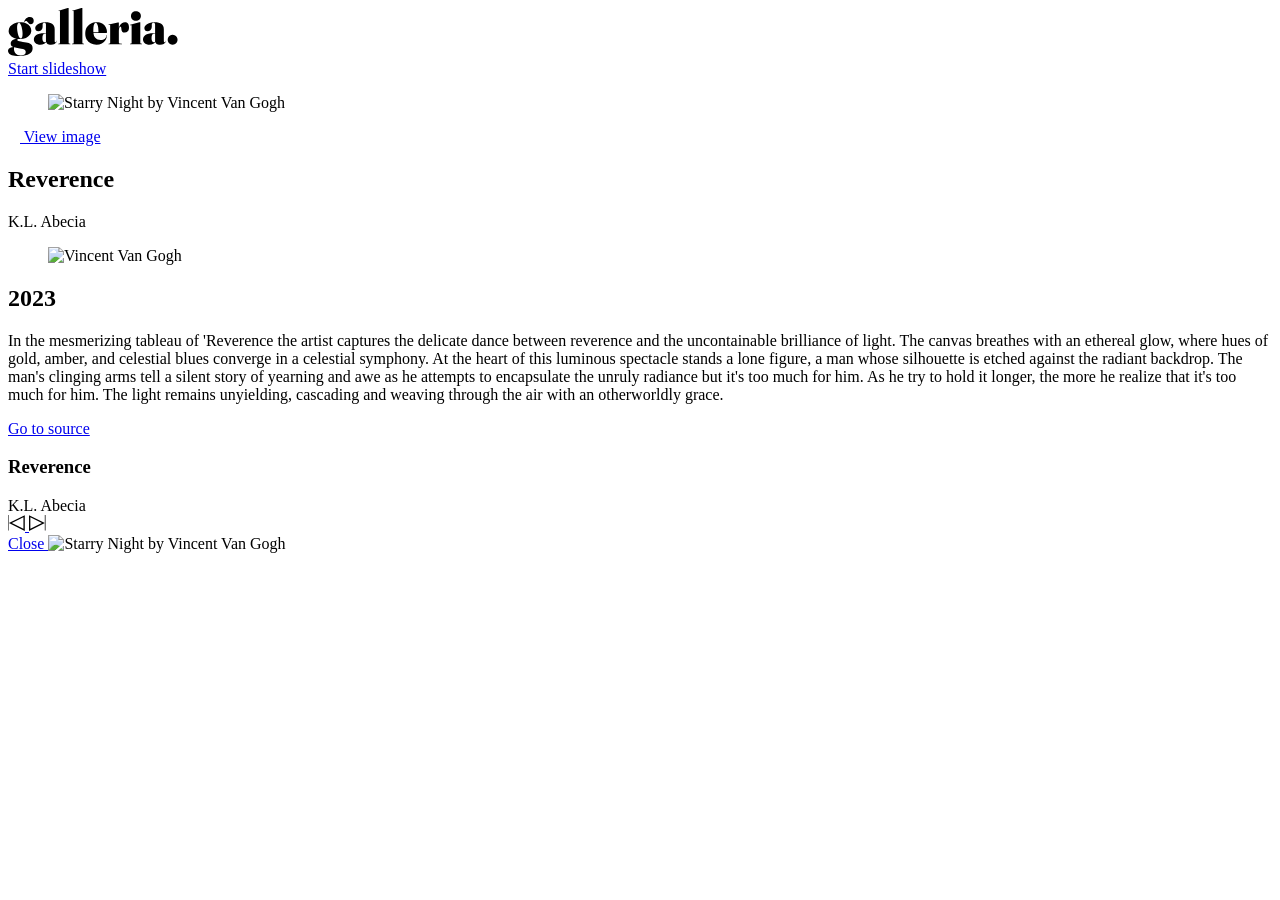
==== 1-reverence.html @ 4afd954c "Preliminary Up" ====
<!DOCTYPE html>
<html lang="en">
<head>
  <meta charset="UTF-8">
  <meta name="viewport" content="width=device-width, initial-scale=1.0">

  <link rel="icon" type="image/png" sizes="32x32" href="./images/favicon-32x32.png">

  <link rel="stylesheet" href="./styles/normalize.css">
  <link rel="stylesheet" href="./styles/styles.css">

  <link rel="preconnect" href="https://fonts.googleapis.com">
  <link rel="preconnect" href="https://fonts.gstatic.com" crossorigin>
  <link rel="preconnect" href="https://fonts.googleapis.com">
  <link rel="preconnect" href="https://fonts.gstatic.com" crossorigin>
  <link href="https://fonts.googleapis.com/css2?family=Libre+Baskerville:ital,wght@0,400;0,700;1,400&display=swap" rel="stylesheet">
  
  <title>Galleria | Starry Night</title>

</head>
<body>

  <header>
    <div class="header-inner">
      <div class="site-logo">
        <a href="/" role="navigation" aria-label="Main">
          <svg width="170" height="48" viewBox="0 0 170 48" fill="none" xmlns="http://www.w3.org/2000/svg">
            <path fill-rule="evenodd" clip-rule="evenodd" d="M62.184 36.24C62.264 36.24 62.324 36.224 62.364 36.192C62.404 36.16 62.424 36.112 62.424 36.048C62.424 36 62.404 35.956 62.364 35.916C62.324 35.876 62.248 35.848 62.136 35.832L61.224 35.616C61.016 35.568 60.868 35.468 60.78 35.316C60.692 35.164 60.648 34.96 60.648 34.704V0.336C60.648 0.24 60.62 0.16 60.564 0.096C60.508 0.032 60.424 0 60.312 0C60.216 0 60.132 0.008 60.06 0.024C59.988 0.04 59.856 0.072 59.664 0.12L50.568 2.64C50.504 2.656 50.448 2.68 50.4 2.712C50.352 2.744 50.328 2.792 50.328 2.856C50.328 2.92 50.348 2.972 50.388 3.012C50.428 3.052 50.504 3.072 50.616 3.072H51.552C51.696 3.072 51.8 3.104 51.864 3.168C51.928 3.232 51.96 3.328 51.96 3.456V34.704C51.96 34.96 51.92 35.164 51.84 35.316C51.76 35.468 51.608 35.568 51.384 35.616L50.472 35.832C50.36 35.848 50.284 35.876 50.244 35.916C50.204 35.956 50.184 36 50.184 36.048C50.184 36.112 50.208 36.16 50.256 36.192C50.304 36.224 50.36 36.24 50.424 36.24H62.184ZM12.336 48C16.272 48 19.304 47.28 21.432 45.84C23.56 44.4 24.624 42.528 24.624 40.224C24.624 38.96 24.34 37.912 23.772 37.08C23.204 36.248 22.212 35.58 20.796 35.076C19.38 34.572 17.408 34.176 14.88 33.888C13.376 33.712 12.232 33.532 11.448 33.348C10.664 33.164 10.128 32.96 9.84 32.736C9.552 32.512 9.408 32.24 9.408 31.92C9.408 31.6 9.496 31.344 9.672 31.152C9.73067 31.088 9.78844 31.0347 9.84533 30.992L9.875 30.973L9.95067 30.9813C10.6769 31.0631 11.44 31.104 12.24 31.104C14.352 31.104 16.24 30.72 17.904 29.952C19.568 29.184 20.88 28.148 21.84 26.844C22.8 25.54 23.28 24.08 23.28 22.464C23.28 21.056 22.86 19.728 22.02 18.48C21.18 17.232 19.948 16.216 18.324 15.432C17.6744 15.1184 16.9678 14.8675 16.2043 14.6794L16.062 14.647C16.25 14.1483 16.464 13.758 16.704 13.476C17.024 13.1 17.432 12.912 17.928 12.912C18.376 12.912 18.764 13.076 19.092 13.404C19.42 13.732 19.744 14.112 20.064 14.544C20.384 14.976 20.744 15.356 21.144 15.684C21.544 16.012 22.04 16.176 22.632 16.176C23.624 16.176 24.388 15.884 24.924 15.3C25.46 14.716 25.728 13.904 25.728 12.864C25.728 11.68 25.4 10.72 24.744 9.984C24.088 9.248 23.096 8.88 21.768 8.88C20.216 8.88 18.948 9.424 17.964 10.512C17.0557 11.5163 16.3144 12.8069 15.7401 14.3838L15.677 14.563L15.4218 14.5121C14.4867 14.3414 13.4741 14.256 12.384 14.256C9.968 14.256 7.88 14.648 6.12 15.432C4.36 16.216 3.004 17.276 2.052 18.612C1.1 19.948 0.624 21.456 0.624 23.136C0.624 24.56 1.092 25.876 2.028 27.084C2.964 28.292 4.3 29.264 6.036 30C6.84613 30.3435 7.72857 30.6068 8.68331 30.79L8.927 30.834C7.65259 30.9875 6.59692 31.2335 5.76 31.572C4.672 32.012 3.888 32.576 3.408 33.264C2.928 33.952 2.688 34.736 2.688 35.616C2.688 36.576 2.952 37.34 3.48 37.908C3.876 38.334 4.452 38.6948 5.208 38.9902L5.223 38.997L5.12126 39.0099C3.47226 39.2428 2.24918 39.6195 1.452 40.14C0.484 40.772 0 41.76 0 43.104C0 44.08 0.404 44.936 1.212 45.672C2.02 46.408 3.328 46.98 5.136 47.388C6.944 47.796 9.344 48 12.336 48ZM11.544 29.652C11.08 29.1 10.66 28.26 10.284 27.132C9.908 26.004 9.6 24.608 9.36 22.944C9.136 21.296 9.052 19.88 9.108 18.696C9.164 17.512 9.336 16.596 9.624 15.948C9.912 15.3 10.288 14.944 10.752 14.88C11.408 14.784 12.072 15.372 12.744 16.644C13.416 17.916 13.928 19.792 14.28 22.272C14.632 24.784 14.66 26.74 14.364 28.14C14.068 29.54 13.584 30.288 12.912 30.384C12.464 30.448 12.008 30.204 11.544 29.652ZM7.668 45.504C8.812 46.752 10.448 47.376 12.576 47.376C13.728 47.376 14.684 47.268 15.444 47.052C16.204 46.836 16.772 46.488 17.148 46.008C17.524 45.528 17.712 44.896 17.712 44.112C17.712 43.424 17.512 42.832 17.112 42.336C16.712 41.84 16 41.42 14.976 41.076C13.952 40.732 12.512 40.432 10.656 40.176C8.88369 39.9249 7.43176 39.6466 6.30021 39.341L6.153 39.3L6.1248 39.3792C6.0992 39.456 6.0736 39.5456 6.048 39.648C5.984 39.904 5.952 40.192 5.952 40.512C5.952 42.592 6.524 44.256 7.668 45.504ZM42.984 36.72C44.488 36.72 45.676 36.476 46.548 35.988C47.42 35.5 48.044 34.952 48.42 34.344C48.796 33.736 48.984 33.248 48.984 32.88C48.984 32.8 48.972 32.748 48.948 32.724C48.924 32.7 48.888 32.688 48.84 32.688C48.808 32.688 48.78 32.7 48.756 32.724C48.732 32.748 48.712 32.8 48.696 32.88C48.632 33.376 48.484 33.716 48.252 33.9C48.02 34.084 47.784 34.176 47.544 34.176C47.304 34.176 47.1 34.08 46.932 33.888C46.764 33.696 46.68 33.408 46.68 33.024V21.168C46.68 18.928 45.916 17.216 44.388 16.032C42.86 14.848 40.56 14.256 37.488 14.256C35.216 14.256 33.316 14.56 31.788 15.168C30.26 15.776 29.112 16.532 28.344 17.436C27.576 18.34 27.192 19.232 27.192 20.112C27.192 21.136 27.476 21.896 28.044 22.392C28.612 22.888 29.336 23.136 30.216 23.136C31.528 23.136 32.592 22.732 33.408 21.924C34.224 21.116 34.632 20.176 34.632 19.104V16.56C34.632 15.984 34.792 15.528 35.112 15.192C35.432 14.856 35.864 14.688 36.408 14.688C36.84 14.688 37.204 14.856 37.5 15.192C37.796 15.528 37.944 15.984 37.944 16.56V25.44L37.8917 25.4226C37.5564 25.3228 37.1334 25.2658 36.6227 25.2516L36.36 25.248C32.568 25.248 29.868 25.796 28.26 26.892C26.652 27.988 25.848 29.504 25.848 31.44C25.848 32.976 26.452 34.24 27.66 35.232C28.868 36.224 30.392 36.72 32.232 36.72C33.672 36.72 35.012 36.412 36.252 35.796C37.0151 35.4169 37.6645 34.9333 38.2004 34.3452L38.381 34.137L38.3833 34.1899C38.4322 34.7894 38.7256 35.3194 39.2633 35.7799L39.432 35.916C40.136 36.452 41.32 36.72 42.984 36.72ZM35.04 33.36C35.472 34 36.024 34.32 36.696 34.32L36.8542 34.3119C37.1716 34.2796 37.4949 34.1503 37.824 33.924L37.944 33.835V25.868L37.872 25.848C37.536 25.768 37.144 25.728 36.696 25.728C35.992 25.728 35.432 26.096 35.016 26.832C34.6 27.568 34.392 28.704 34.392 30.24C34.392 31.68 34.608 32.72 35.04 33.36ZM76.092 36.192C76.052 36.224 75.992 36.24 75.912 36.24H64.152C64.088 36.24 64.032 36.224 63.984 36.192C63.936 36.16 63.912 36.112 63.912 36.048C63.912 36 63.932 35.956 63.972 35.916C64.012 35.876 64.088 35.848 64.2 35.832L65.112 35.616C65.336 35.568 65.488 35.468 65.568 35.316C65.648 35.164 65.688 34.96 65.688 34.704V3.456C65.688 3.328 65.656 3.232 65.592 3.168C65.528 3.104 65.424 3.072 65.28 3.072H64.344C64.232 3.072 64.156 3.052 64.116 3.012C64.076 2.972 64.056 2.92 64.056 2.856C64.056 2.792 64.08 2.744 64.128 2.712C64.176 2.68 64.232 2.656 64.296 2.64L73.392 0.12C73.584 0.072 73.716 0.04 73.788 0.024C73.86 0.008 73.944 0 74.04 0C74.152 0 74.236 0.032 74.292 0.096C74.348 0.16 74.376 0.24 74.376 0.336V34.704C74.376 34.96 74.42 35.164 74.508 35.316C74.596 35.468 74.744 35.568 74.952 35.616L75.864 35.832C75.976 35.848 76.052 35.876 76.092 35.916C76.132 35.956 76.152 36 76.152 36.048C76.152 36.112 76.132 36.16 76.092 36.192ZM88.44 36.72C90.44 36.72 92.232 36.3 93.816 35.46C95.4 34.62 96.652 33.476 97.572 32.028C98.492 30.58 98.952 28.944 98.952 27.12C98.952 27.024 98.932 26.96 98.892 26.928C98.852 26.896 98.808 26.88 98.76 26.88C98.744 26.88 98.716 26.892 98.676 26.916C98.636 26.94 98.616 26.992 98.616 27.072C98.616 28.56 98.06 29.748 96.948 30.636C95.836 31.524 94.392 31.968 92.616 31.968C90.408 31.968 88.64 31.212 87.312 29.7C86.3713 28.629 85.7638 27.1064 85.4895 25.1323L85.461 24.912H98.376C98.568 24.912 98.7165 24.8762 98.8214 24.8045L98.892 24.744C98.996 24.632 99.048 24.496 99.048 24.336C99.048 22.416 98.632 20.696 97.8 19.176C96.968 17.656 95.788 16.456 94.26 15.576C92.732 14.696 90.92 14.256 88.824 14.256C86.472 14.256 84.428 14.716 82.692 15.636C80.956 16.556 79.616 17.876 78.672 19.596C77.728 21.316 77.256 23.376 77.256 25.776C77.256 27.92 77.736 29.816 78.696 31.464C79.656 33.112 80.976 34.4 82.656 35.328C84.336 36.256 86.264 36.72 88.44 36.72ZM85.32 22.464C85.32 23.016 85.3384 23.543 85.3753 24.045L85.399 24.336H90.024C90.312 24.336 90.456 24.16 90.456 23.808C90.456 20.592 90.164 18.284 89.58 16.884C88.996 15.484 88.392 14.784 87.768 14.784C87.336 14.784 86.936 15.012 86.568 15.468C86.2 15.924 85.9 16.712 85.668 17.832C85.436 18.952 85.32 20.496 85.32 22.464ZM113.784 36.24C113.88 36.24 113.952 36.224 114 36.192C114.048 36.16 114.072 36.112 114.072 36.048C114.072 36 114.056 35.96 114.024 35.928C113.992 35.896 113.928 35.872 113.832 35.856L111.48 35.376C111.288 35.328 111.136 35.216 111.024 35.04C110.912 34.864 110.856 34.672 110.856 34.464V23.52C110.856 22.432 110.92 21.544 111.048 20.856C111.176 20.168 111.356 19.664 111.588 19.344C111.82 19.024 112.088 18.864 112.392 18.864C112.728 18.864 112.96 18.976 113.088 19.2C113.216 19.424 113.288 19.712 113.304 20.064L113.352 20.976C113.416 22.144 113.704 23.036 114.216 23.652C114.728 24.268 115.552 24.576 116.688 24.576C117.92 24.576 118.944 24.16 119.76 23.328C120.576 22.496 120.984 21.216 120.984 19.488C120.984 17.728 120.64 16.416 119.952 15.552C119.264 14.688 118.264 14.256 116.952 14.256C115.88 14.256 114.848 14.596 113.856 15.276C112.864 15.956 112.052 16.964 111.42 18.3C111.194 18.7771 111.009 19.2956 110.864 19.8554L110.856 19.885V14.784C110.856 14.72 110.845 14.6596 110.824 14.6027L110.784 14.52C110.736 14.44 110.648 14.4 110.52 14.4C110.424 14.4 110.332 14.408 110.244 14.424C110.156 14.44 110.04 14.464 109.896 14.496L100.776 16.56C100.68 16.576 100.608 16.608 100.56 16.656C100.512 16.704 100.488 16.752 100.488 16.8C100.488 16.848 100.512 16.892 100.56 16.932C100.608 16.972 100.664 16.992 100.728 16.992H101.784C101.928 16.992 102.028 17.036 102.084 17.124C102.14 17.212 102.168 17.328 102.168 17.472V34.848C102.168 35.04 102.128 35.204 102.048 35.34C101.968 35.476 101.816 35.568 101.592 35.616L100.728 35.808C100.632 35.824 100.552 35.856 100.488 35.904C100.424 35.952 100.392 36 100.392 36.048C100.392 36.096 100.416 36.14 100.464 36.18C100.512 36.22 100.584 36.24 100.68 36.24H113.784ZM131.484 11.4C130.548 12.328 129.344 12.792 127.872 12.792C126.416 12.792 125.232 12.328 124.32 11.4C123.408 10.472 122.952 9.336 122.952 7.992C122.952 6.648 123.408 5.512 124.32 4.584C125.232 3.656 126.416 3.192 127.872 3.192C129.344 3.192 130.548 3.656 131.484 4.584C132.42 5.512 132.888 6.648 132.888 7.992C132.888 9.336 132.42 10.472 131.484 11.4ZM133.848 36.24C133.928 36.24 133.988 36.224 134.028 36.192C134.068 36.16 134.088 36.112 134.088 36.048C134.088 36 134.068 35.956 134.028 35.916C133.988 35.876 133.912 35.848 133.8 35.832L132.888 35.616C132.68 35.568 132.532 35.468 132.444 35.316C132.356 35.164 132.312 34.96 132.312 34.704V14.496C132.312 14.4 132.284 14.32 132.228 14.256C132.172 14.192 132.088 14.16 131.976 14.16C131.88 14.16 131.796 14.168 131.724 14.184C131.652 14.2 131.52 14.232 131.328 14.28L122.232 16.8C122.168 16.816 122.112 16.84 122.064 16.872C122.016 16.904 121.992 16.952 121.992 17.016C121.992 17.08 122.012 17.132 122.052 17.172C122.092 17.212 122.168 17.232 122.28 17.232H123.216C123.36 17.232 123.464 17.264 123.528 17.328C123.592 17.392 123.624 17.488 123.624 17.616V34.704C123.624 34.96 123.584 35.164 123.504 35.316C123.424 35.468 123.272 35.568 123.048 35.616L122.136 35.832C122.024 35.848 121.948 35.876 121.908 35.916C121.868 35.956 121.848 36 121.848 36.048C121.848 36.112 121.872 36.16 121.92 36.192C121.968 36.224 122.024 36.24 122.088 36.24H133.848ZM155.7 35.988C154.828 36.476 153.64 36.72 152.136 36.72C150.472 36.72 149.288 36.452 148.584 35.916L148.415 35.7799C147.878 35.3194 147.584 34.7894 147.535 34.1899L147.533 34.137L147.352 34.3452C146.817 34.9333 146.167 35.4169 145.404 35.796C144.164 36.412 142.824 36.72 141.384 36.72C139.544 36.72 138.02 36.224 136.812 35.232C135.604 34.24 135 32.976 135 31.44C135 29.504 135.804 27.988 137.412 26.892C139.02 25.796 141.72 25.248 145.512 25.248L145.775 25.2516C146.285 25.2658 146.708 25.3228 147.044 25.4226L147.096 25.44V16.56C147.096 15.984 146.948 15.528 146.652 15.192C146.356 14.856 145.992 14.688 145.56 14.688C145.016 14.688 144.584 14.856 144.264 15.192C143.944 15.528 143.784 15.984 143.784 16.56V19.104C143.784 20.176 143.376 21.116 142.56 21.924C141.744 22.732 140.68 23.136 139.368 23.136C138.488 23.136 137.764 22.888 137.196 22.392C136.628 21.896 136.344 21.136 136.344 20.112C136.344 19.232 136.728 18.34 137.496 17.436C138.264 16.532 139.412 15.776 140.94 15.168C142.468 14.56 144.368 14.256 146.64 14.256C149.712 14.256 152.012 14.848 153.54 16.032C155.068 17.216 155.832 18.928 155.832 21.168V33.024C155.832 33.408 155.916 33.696 156.084 33.888C156.252 34.08 156.456 34.176 156.696 34.176C156.936 34.176 157.172 34.084 157.404 33.9C157.636 33.716 157.784 33.376 157.848 32.88C157.864 32.8 157.884 32.748 157.908 32.724C157.932 32.7 157.96 32.688 157.992 32.688C158.04 32.688 158.076 32.7 158.1 32.724C158.124 32.748 158.136 32.8 158.136 32.88C158.136 33.248 157.948 33.736 157.572 34.344C157.196 34.952 156.572 35.5 155.7 35.988ZM145.848 34.32C145.176 34.32 144.624 34 144.192 33.36C143.76 32.72 143.544 31.68 143.544 30.24C143.544 28.704 143.752 27.568 144.168 26.832C144.584 26.096 145.144 25.728 145.848 25.728C146.296 25.728 146.688 25.768 147.024 25.848L147.096 25.868V33.835L146.976 33.924C146.647 34.1503 146.324 34.2796 146.006 34.3119L145.848 34.32ZM167.112 36.036C166.36 36.492 165.512 36.72 164.568 36.72C163.656 36.72 162.828 36.492 162.084 36.036C161.34 35.58 160.752 34.968 160.32 34.2C159.888 33.432 159.672 32.592 159.672 31.68C159.672 30.784 159.888 29.96 160.32 29.208C160.752 28.456 161.34 27.856 162.084 27.408C162.828 26.96 163.656 26.736 164.568 26.736C165.512 26.736 166.36 26.96 167.112 27.408C167.864 27.856 168.46 28.456 168.9 29.208C169.34 29.96 169.56 30.784 169.56 31.68C169.56 32.592 169.34 33.432 168.9 34.2C168.46 34.968 167.864 35.58 167.112 36.036Z" fill="black"/><!-- Frontend mentor svg icon -->
          </svg>
        </a>        
      </div>
      <a href="#" title="Start the slideshow">
        Start slideshow
      </a>
    </div>
  </header>

  <main class="detail-page">

    <section role="figure" class="art-visual">
      <figure>
        <picture>
           <source srcset="images/arts/1.jpg" type="image/png" media="(min-width:768px)"> 
           <source srcset="images/arts/1.jpg" type="image/png" media="(min-width:400px)"> 
           <img src="images/arts/1.jpg" alt="Starry Night by Vincent Van Gogh">
        </picture>
     </figure>
     <div class="art-visual-link">
      <a href="#" title="Click to enlarge the art visual" class="lightbox-link">
        <svg width="12" height="12" viewBox="0 0 12 12" fill="none" xmlns="http://www.w3.org/2000/svg">
          <path d="M7.71407 0L9.21407 1.5L6.85693 3.85714L8.14264 5.14285L10.4998 2.78571L11.9998 4.28571V0H7.71407Z" fill="white"/>
          <path d="M3.85714 6.85718L1.5 9.21432L0 7.71431V12H4.28571L2.78571 10.5L5.14285 8.14288L3.85714 6.85718Z" fill="white"/>
          <path d="M8.14264 6.85718L6.85693 8.14288L9.21407 10.5L7.71407 12H11.9998V7.71431L10.4998 9.21432L8.14264 6.85718Z" fill="white"/>
          <path d="M4.28571 0H0V4.28571L1.5 2.78571L3.85714 5.14285L5.14285 3.85714L2.78571 1.5L4.28571 0Z" fill="white"/>
        </svg>  
        View image
      </a>
     </div>
    </section>

    <section role="contentinfo" class="detail-page-heading">
      <div class="detail-page-heading-inner">
        <h1>Reverence</h1>
        <div role="doc-subtitle" class="subtitle">
          K.L. Abecia
        </div>
        <figure>
          <img src="images/starry-night/artist (2).jpg" alt="Vincent Van Gogh">
        </figure>
      </div>
    </section>

    <article>
      <h2>2023</h2>
      <p>
        In the mesmerizing tableau of 'Reverence the artist captures the delicate dance between reverence and the uncontainable brilliance of light. The canvas breathes with an ethereal glow, where hues of gold, amber, and celestial blues converge in a celestial symphony. At the heart of this luminous spectacle stands a lone figure, a man whose silhouette is etched against the radiant backdrop.

        The man's clinging arms tell a silent story of yearning and awe as he attempts to encapsulate the unruly radiance but it's too much for him. As he try to hold it longer, the more he realize that it's too much for him. The light remains unyielding, cascading and weaving through the air with an otherworldly grace.
      </p>
      <a href="#" title="Wikipedia page" target="_blank">
        Go to source
      </a>
    </article>

  </main>


  <div class="slideshow-nav">
    <div class="slideshow-nav-inner">
      <div class="slideshow-info">
        <h3>Reverence</h3>
        <span>K.L. Abecia</span>
      </div>
      <nav class="slideshow-nav-links">
        <a href="index.html" title="Back to previous page">
          <svg width="17" height="16" viewBox="0 0 17 16" fill="none" xmlns="http://www.w3.org/2000/svg">
            <path fill-rule="evenodd" clip-rule="evenodd" d="M0.927316 8.07525L16.777 0.150391V16.0001L0.927316 8.07525ZM15.4437 13.8428V2.30745L3.90904 8.07478L15.4437 13.8428Z" fill="black"/>
            <rect x="-0.247652" y="0.247652" width="0.495304" height="15.3544" transform="matrix(-1 0 0 1 0.495297 0)" fill="#D8D8D8" stroke="black" stroke-width="0.495304"/>
          </svg>            
        </a>
        <a href="1-reverence.html" title="Next page">
          <svg width="17" height="16" viewBox="0 0 17 16" fill="none" xmlns="http://www.w3.org/2000/svg">
            <path fill-rule="evenodd" clip-rule="evenodd" d="M15.8683 8.07525L0.0186157 0.150391V16.0001L15.8683 8.07525ZM1.35195 13.8428V2.30745L12.8866 8.07478L1.35195 13.8428Z" fill="black"/>
            <rect x="16.0527" y="0.247652" width="0.495304" height="15.3544" fill="#D8D8D8" stroke="black" stroke-width="0.495304"/>
          </svg>          
        </a>
      </nav>
    </div>
  </div>

  <div class="lightbox">
    <div class="lightbox-inner">
      <a href="#" class="lightbox-link">
        Close
      </a>
      <img src="images/arts/1.jpg" alt="Starry Night by Vincent Van Gogh">
    </div>
  </div>

  <script src="/js/lightbox.js"></script>

</body>
</html>
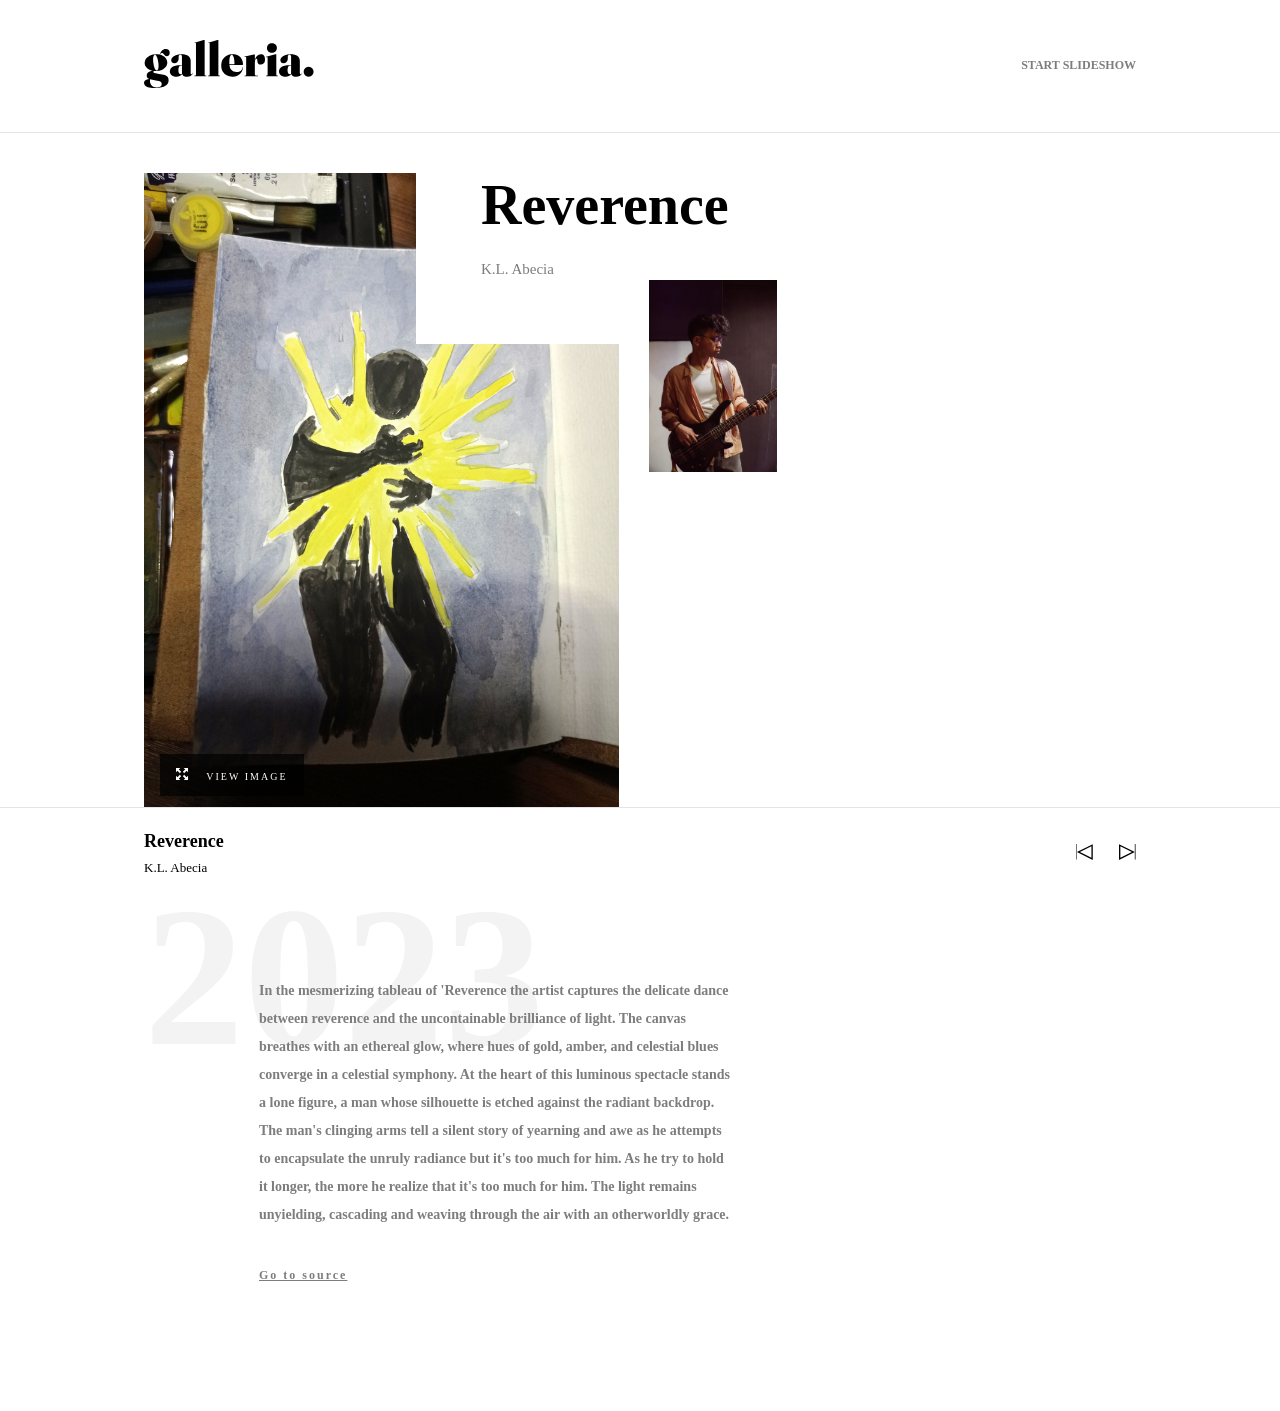
==== commit f70e868e: "Uploads" ====
--- a/1-reverence.html
+++ b/1-reverence.html
@@ -40,9 +40,9 @@
     <section role="figure" class="art-visual">
       <figure>
         <picture>
-           <source srcset="images/arts/1.jpg" type="image/png" media="(min-width:768px)"> 
-           <source srcset="images/arts/1.jpg" type="image/png" media="(min-width:400px)"> 
-           <img src="images/arts/1.jpg" alt="Starry Night by Vincent Van Gogh">
+           <source srcset="arts/1.jpg" type="image/png" media="(min-width:768px)"> 
+           <source srcset="arts/1.jpg" type="image/png" media="(min-width:400px)"> 
+           <img src="arts/1.jpg" alt="Starry Night by Vincent Van Gogh">
         </picture>
      </figure>
      <div class="art-visual-link">
@@ -65,7 +65,7 @@
           K.L. Abecia
         </div>
         <figure>
-          <img src="images/starry-night/artist (2).jpg" alt="Vincent Van Gogh">
+          <img src="arts/artist/353660928_982737796409807_2668165012638133339_n (1).jpg" alt="Vincent Van Gogh">
         </figure>
       </div>
     </section>
--- a/styles/styles.css
+++ b/styles/styles.css
@@ -0,0 +1,476 @@
+body {
+  font-family: "Libre Baskerville", serif;
+  font-size: 14px;
+}
+
+.gallery-item {
+  position: relative;
+  margin: 0 0 12px 0; /* Adjusted bottom margin for better spacing */
+  width: 100%;
+}
+@media (min-width: 768px) {
+  .gallery-item {
+    width: calc(47.3% - 12px); /* Adjusted width and margin for better spacing */
+    margin: 0 0 20px 0;
+  }
+}
+@media (min-width: 992px) {
+  .gallery-item {
+    width: calc(30.6% - 12px);
+  }
+}
+@media (min-width: 1400px) {
+  .gallery-item {
+    width: calc(22.8% - 12px);
+  }
+}
+@media (hover: hover) and (pointer: fine) {
+  .gallery-item {
+    cursor: pointer;
+  }
+}
+.gallery-item::before {
+  content: "";
+  position: absolute;
+  left: 0;
+  top: 0;
+  width: 100%;
+  height: 100%;
+  background: rgb(255, 255, 255);
+  background: linear-gradient(180deg, rgba(255, 255, 255, 0) 0%, rgb(0, 0, 0) 66%);
+  opacity: 0.4;
+  transition: all 0.2s ease-out;
+}
+.gallery-item:hover::before {
+  background: linear-gradient(180deg, rgb(255, 255, 255) 65%, rgb(0, 0, 0) 100%);
+  transition: all 0.6s ease-out;
+}
+.gallery-item img {
+  width: 100%;
+  height: auto;
+  display: block;
+}
+.gallery-item .gallery-item-info {
+  position: absolute;
+  bottom: 12px; /* Adjusted bottom position */
+  left: 12px;
+  right: 12px; /* Adjusted right margin */
+  color: #FFF;
+}
+.gallery-item .gallery-item-info .gallery-item-title {
+  margin: 0 0 8px 0; /* Adjusted title margin */
+}
+.gallery-item .gallery-item-info .gallery-item-title h2 {
+  font-size: 2rem; /* Adjusted font size */
+  font-weight: bold;
+  margin: 0;
+}
+.gallery-item .gallery-item-info .gallery-item-artist {
+  font-size: 0.92rem; /* Adjusted artist font size */
+  color: #c3c3c2;
+}
+.gallery-item a {
+  position: absolute;
+  width: 100%;
+  height: 100%;
+  left: 0;
+  top: 0;
+  z-index: 9999;
+  text-indent: -9999px;
+}
+
+.detail-page {
+  position: relative;
+  padding: 0 0 75px 0;
+}
+@media (min-width: 1400px) {
+  .detail-page {
+    display: flex;
+    justify-content: space-between;
+    align-items: flex-start;
+    margin: 100px auto 0 auto;
+  }
+}
+.detail-page .art-visual {
+  position: relative;
+}
+@media (min-width: 768px) {
+  .detail-page .art-visual {
+    width: 475px;
+  }
+}
+.detail-page .art-visual img {
+  width: 100%;
+  height: auto;
+}
+.detail-page .art-visual .art-visual-link {
+  position: absolute;
+  top: 16px;
+  left: 16px;
+  background-color: rgba(0, 0, 0, 0.7);
+  transition: all 0.2s ease-out;
+}
+@media (min-width: 768px) {
+  .detail-page .art-visual .art-visual-link {
+    top: auto;
+    bottom: 16px;
+  }
+}
+@media (hover: hover) and (pointer: fine) {
+  .detail-page .art-visual .art-visual-link:hover {
+    background-color: rgba(151, 151, 151, 0.7);
+    transition: all 0.2s ease-out;
+  }
+}
+.detail-page .art-visual .art-visual-link a {
+  text-decoration: none;
+  text-transform: uppercase;
+  color: #FFF;
+  padding: 14px 16px;
+  display: block;
+  font-size: 10px;
+  letter-spacing: 2px;
+}
+.detail-page .art-visual .art-visual-link svg {
+  margin: 0 14px 0 0;
+}
+.detail-page h1 {
+  font-size: 24px;
+  font-weight: bold;
+  margin: 0 0 8px 8px;
+}
+@media (min-width: 768px) {
+  .detail-page h1 {
+    font-size: 56px;
+    margin: 0 0 24px 0;
+  }
+}
+.detail-page .detail-page-heading {
+  background-color: #FFF;
+  padding: 16px;
+  margin: -50px 0 0 0;
+  width: 70%;
+  position: relative;
+  z-index: 1;
+}
+@media (min-width: 1000px) {
+  .detail-page .detail-page-heading {
+    position: absolute;
+    right: 0;
+    top: 0;
+    margin: 0;
+    padding: 0 65px 65px 65px;
+    width: 445px;
+  }
+}
+@media (min-width: 992px) {
+  .detail-page .detail-page-heading {
+    width: 720px;
+  }
+}
+@media (min-width: 1400px) {
+  .detail-page .detail-page-heading {
+    width: 449px;
+    left: 410px;
+    right: auto;
+  }
+}
+.detail-page .detail-page-heading .subtitle {
+  font-size: 15px;
+  color: #7D7D7D;
+  margin: 0 0 0 8px;
+}
+@media (min-width: 768px) {
+  .detail-page .detail-page-heading .subtitle {
+    margin: 0;
+  }
+}
+.detail-page .detail-page-heading img {
+  margin: 16px 0 0 0;
+  width: 64px;
+  height: auto;
+}
+@media (min-width: 768px) {
+  .detail-page .detail-page-heading img {
+    width: 128px;
+    margin: 0;
+    position: absolute;
+    bottom: -193px;
+    right: 42px;
+  }
+}
+@media (min-width: 992px) {
+  .detail-page .detail-page-heading img {
+    right: 294px;
+  }
+}
+@media (min-width: 1400px) {
+  .detail-page .detail-page-heading img {
+    right: auto;
+    left: 30px;
+    top: 485px;
+  }
+}
+.detail-page .detail-page-heading-inner {
+  position: relative;
+}
+.detail-page article {
+  position: relative;
+  z-index: 2;
+}
+@media (min-width: 768px) {
+  .detail-page article {
+    margin: 50px 0 0 0;
+  }
+}
+@media (min-width: 1400px) {
+  .detail-page article {
+    margin: 0;
+    width: 475px;
+  }
+}
+.detail-page article h2 {
+  font-size: 100px;
+  color: #F3F3F3;
+  font-weight: bold;
+  text-align: right;
+  margin: -50px 0 0 0;
+}
+@media (min-width: 768px) {
+  .detail-page article h2 {
+    font-size: 200px;
+    text-align: left;
+    margin: 0;
+  }
+}
+@media (min-width: 1400px) {
+  .detail-page article h2 {
+    text-align: right;
+    line-height: 0.85em;
+  }
+}
+.detail-page article p {
+  margin: -35px 0 0 0;
+  font-weight: bold;
+  color: #7D7D7D;
+  line-height: 2em;
+}
+@media (min-width: 768px) {
+  .detail-page article p {
+    margin: -115px 0 0 115px;
+    width: 475px;
+  }
+}
+@media (min-width: 1400px) {
+  .detail-page article p {
+    margin: -40px 0 0 0;
+    width: 350px;
+  }
+}
+.detail-page article a {
+  margin: 70px 0;
+  letter-spacing: 2px;
+  font-weight: bold;
+  font-size: 12px;
+  color: #7D7D7D;
+  display: block;
+  transition: all 0.2s ease-out;
+}
+@media (min-width: 768px) {
+  .detail-page article a {
+    margin: 40px 0 53px 115px;
+  }
+}
+@media (min-width: 1400px) {
+  .detail-page article a {
+    margin: 80px 0 0 0;
+  }
+}
+@media (hover: hover) and (pointer: fine) {
+  .detail-page article a:hover {
+    color: #000;
+    transition: all 0.2s ease-out;
+  }
+}
+
+.lightbox {
+  display: none;
+  background-color: rgba(0, 0, 0, 0.9);
+  position: absolute;
+  left: 0;
+  top: 0;
+  width: 100%;
+  height: 100%;
+  z-index: 9999;
+}
+.lightbox .lightbox-inner {
+  display: flex;
+  flex-direction: column;
+  margin: 0 24px;
+}
+.lightbox a {
+  text-align: right;
+  font-size: 14px;
+  letter-spacing: 3px;
+  color: #FFF;
+  text-decoration: none;
+  text-transform: uppercase;
+  margin: 0 0 40px 0;
+}
+.lightbox a:hover {
+  text-decoration: underline;
+}
+.lightbox.active {
+  display: flex;
+  align-items: center;
+  justify-content: center;
+}
+.lightbox img {
+  width: 100%;
+  height: auto;
+}
+
+.slideshow-nav {
+  position: fixed;
+  bottom: 0;
+  padding: 16px 24px;
+  background-color: #FFF;
+  width: 100%;
+  z-index: 99;
+}
+@media (min-width: 768px) {
+  .slideshow-nav {
+    padding: 24px;
+  }
+}
+.slideshow-nav .slideshow-nav-inner {
+  display: flex;
+  align-items: center;
+  justify-content: space-between;
+}
+@media (min-width: 768px) {
+  .slideshow-nav .slideshow-nav-inner {
+    max-width: 740px;
+    margin: 0 auto;
+  }
+}
+@media (min-width: 992px) {
+  .slideshow-nav .slideshow-nav-inner {
+    max-width: 992px;
+  }
+}
+@media (min-width: 1400px) {
+  .slideshow-nav .slideshow-nav-inner {
+    max-width: 1360px;
+  }
+}
+.slideshow-nav::before {
+  content: "";
+  height: 1px;
+  background-color: #E5E5E5;
+  position: absolute;
+  top: 0;
+  left: 0;
+  width: 100%;
+}
+.slideshow-nav .slideshow-info h3 {
+  margin: 0 0 8px 0;
+}
+@media (min-width: 768px) {
+  .slideshow-nav .slideshow-info h3 {
+    font-size: 18px;
+  }
+}
+.slideshow-nav .slideshow-info span {
+  font-size: 12px;
+}
+@media (min-width: 768px) {
+  .slideshow-nav .slideshow-info span {
+    font-size: 13px;
+  }
+}
+.slideshow-nav .slideshow-nav-links a {
+  text-decoration: none;
+  transition: all 0.2s ease-out;
+}
+.slideshow-nav .slideshow-nav-links a:hover path {
+  fill: #7D7D7D;
+  transition: all 0.2s ease-out;
+}
+.slideshow-nav .slideshow-nav-links a:first-child {
+  margin: 0 23px 0 0;
+}
+
+header {
+  border-bottom: 1px solid #E5E5E5;
+  margin: 0 0 24px 0;
+  padding: 24px;
+}
+@media (min-width: 768px) {
+  header {
+    margin: 0 0 40px 0;
+    padding: 40px 0;
+  }
+}
+header .header-inner {
+  display: flex;
+  justify-content: space-between;
+  align-items: center;
+}
+@media (min-width: 768px) {
+  header .header-inner {
+    max-width: 740px;
+    margin: 0 auto;
+  }
+}
+@media (min-width: 992px) {
+  header .header-inner {
+    max-width: 992px;
+  }
+}
+@media (min-width: 1400px) {
+  header .header-inner {
+    max-width: 1360px;
+  }
+}
+header .site-logo svg {
+  width: 115px;
+  height: auto;
+}
+@media (min-width: 768px) {
+  header .site-logo svg {
+    width: 170px;
+  }
+}
+header a {
+  text-decoration: none;
+  color: #7D7D7D;
+  text-transform: uppercase;
+  font-size: 0.75rem;
+  font-weight: bold;
+  transition: all 0.2s ease-out;
+}
+header a:hover {
+  color: #000;
+  transition: all 0.6s ease-out;
+}
+
+main {
+  margin: 0 24px;
+}
+@media (min-width: 768px) {
+  main {
+    max-width: 740px;
+    margin: 0 auto;
+  }
+}
+@media (min-width: 992px) {
+  main {
+    max-width: 992px;
+  }
+}
+@media (min-width: 1400px) {
+  main {
+    max-width: 1360px;
+  }
+}/*# sourceMappingURL=styles.css.map */
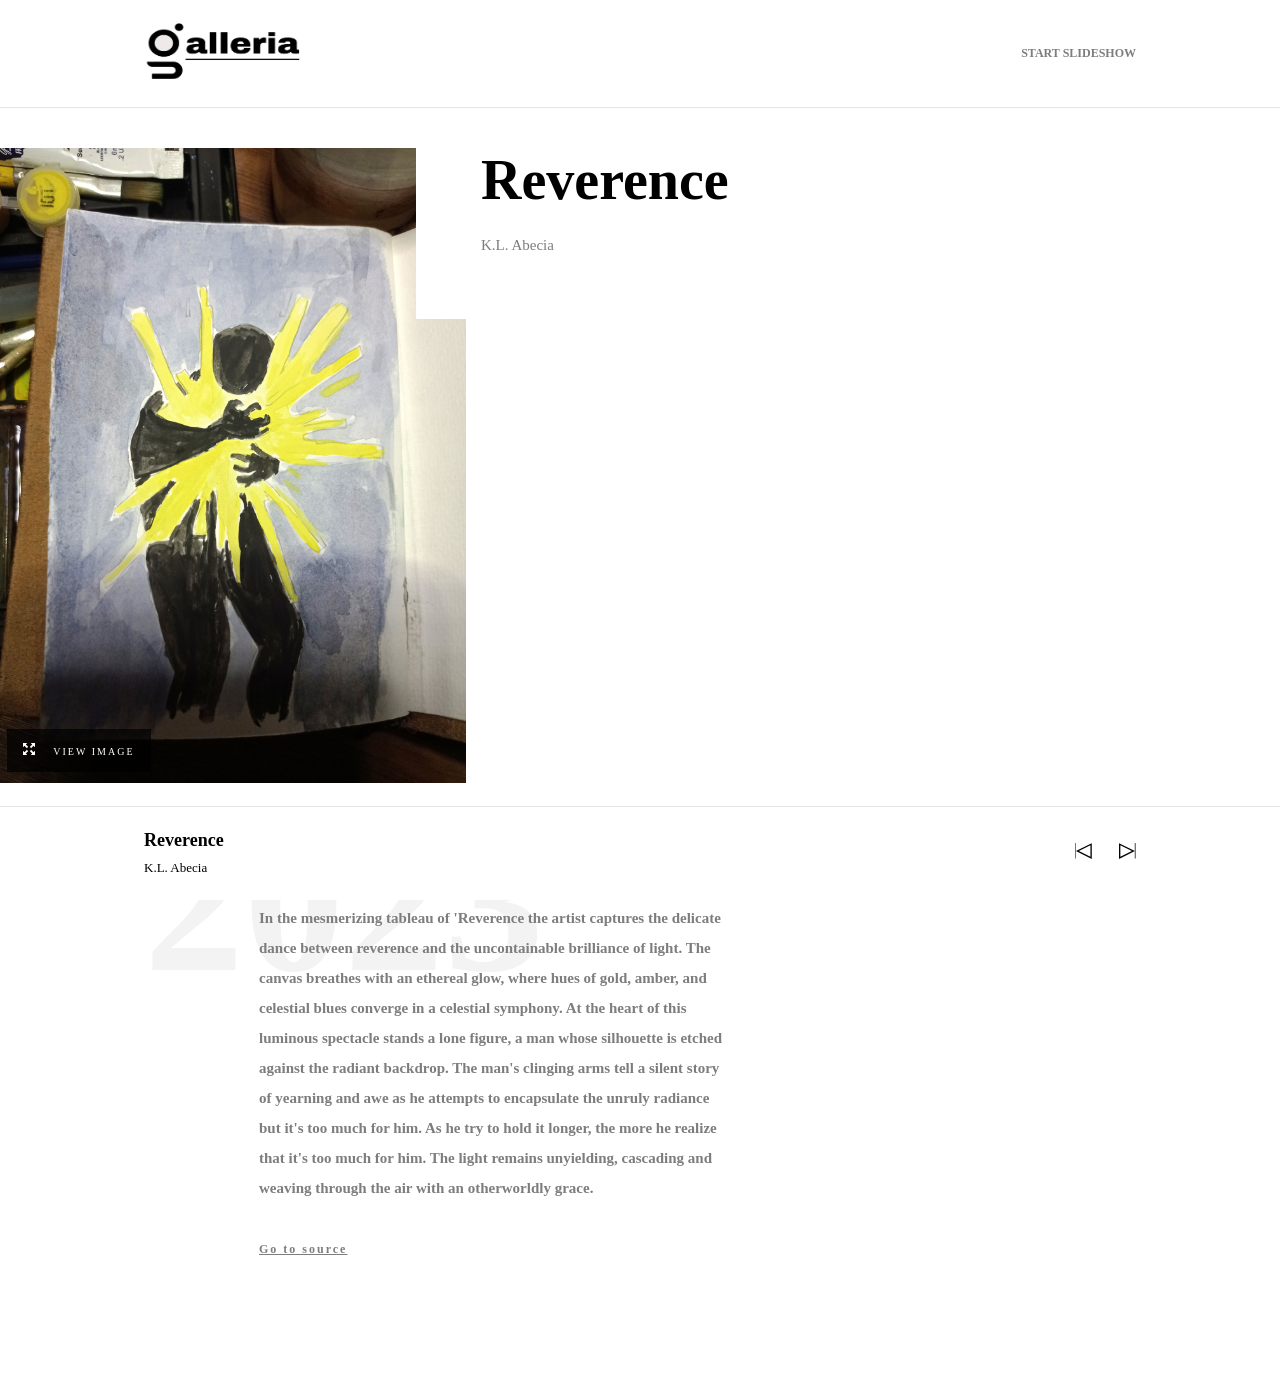
==== commit 22f0ca11: "Revisions and optimizations" ====
--- a/1-reverence.html
+++ b/1-reverence.html
@@ -4,7 +4,7 @@
   <meta charset="UTF-8">
   <meta name="viewport" content="width=device-width, initial-scale=1.0">
 
-  <link rel="icon" type="image/png" sizes="32x32" href="./images/favicon-32x32.png">
+  <link rel="icon" type="image/png" sizes="32x32" href="arts/logo/test template (Instagram Post).png">
 
   <link rel="stylesheet" href="./styles/normalize.css">
   <link rel="stylesheet" href="./styles/styles.css">
@@ -24,12 +24,10 @@
     <div class="header-inner">
       <div class="site-logo">
         <a href="/" role="navigation" aria-label="Main">
-          <svg width="170" height="48" viewBox="0 0 170 48" fill="none" xmlns="http://www.w3.org/2000/svg">
-            <path fill-rule="evenodd" clip-rule="evenodd" d="M62.184 36.24C62.264 36.24 62.324 36.224 62.364 36.192C62.404 36.16 62.424 36.112 62.424 36.048C62.424 36 62.404 35.956 62.364 35.916C62.324 35.876 62.248 35.848 62.136 35.832L61.224 35.616C61.016 35.568 60.868 35.468 60.78 35.316C60.692 35.164 60.648 34.96 60.648 34.704V0.336C60.648 0.24 60.62 0.16 60.564 0.096C60.508 0.032 60.424 0 60.312 0C60.216 0 60.132 0.008 60.06 0.024C59.988 0.04 59.856 0.072 59.664 0.12L50.568 2.64C50.504 2.656 50.448 2.68 50.4 2.712C50.352 2.744 50.328 2.792 50.328 2.856C50.328 2.92 50.348 2.972 50.388 3.012C50.428 3.052 50.504 3.072 50.616 3.072H51.552C51.696 3.072 51.8 3.104 51.864 3.168C51.928 3.232 51.96 3.328 51.96 3.456V34.704C51.96 34.96 51.92 35.164 51.84 35.316C51.76 35.468 51.608 35.568 51.384 35.616L50.472 35.832C50.36 35.848 50.284 35.876 50.244 35.916C50.204 35.956 50.184 36 50.184 36.048C50.184 36.112 50.208 36.16 50.256 36.192C50.304 36.224 50.36 36.24 50.424 36.24H62.184ZM12.336 48C16.272 48 19.304 47.28 21.432 45.84C23.56 44.4 24.624 42.528 24.624 40.224C24.624 38.96 24.34 37.912 23.772 37.08C23.204 36.248 22.212 35.58 20.796 35.076C19.38 34.572 17.408 34.176 14.88 33.888C13.376 33.712 12.232 33.532 11.448 33.348C10.664 33.164 10.128 32.96 9.84 32.736C9.552 32.512 9.408 32.24 9.408 31.92C9.408 31.6 9.496 31.344 9.672 31.152C9.73067 31.088 9.78844 31.0347 9.84533 30.992L9.875 30.973L9.95067 30.9813C10.6769 31.0631 11.44 31.104 12.24 31.104C14.352 31.104 16.24 30.72 17.904 29.952C19.568 29.184 20.88 28.148 21.84 26.844C22.8 25.54 23.28 24.08 23.28 22.464C23.28 21.056 22.86 19.728 22.02 18.48C21.18 17.232 19.948 16.216 18.324 15.432C17.6744 15.1184 16.9678 14.8675 16.2043 14.6794L16.062 14.647C16.25 14.1483 16.464 13.758 16.704 13.476C17.024 13.1 17.432 12.912 17.928 12.912C18.376 12.912 18.764 13.076 19.092 13.404C19.42 13.732 19.744 14.112 20.064 14.544C20.384 14.976 20.744 15.356 21.144 15.684C21.544 16.012 22.04 16.176 22.632 16.176C23.624 16.176 24.388 15.884 24.924 15.3C25.46 14.716 25.728 13.904 25.728 12.864C25.728 11.68 25.4 10.72 24.744 9.984C24.088 9.248 23.096 8.88 21.768 8.88C20.216 8.88 18.948 9.424 17.964 10.512C17.0557 11.5163 16.3144 12.8069 15.7401 14.3838L15.677 14.563L15.4218 14.5121C14.4867 14.3414 13.4741 14.256 12.384 14.256C9.968 14.256 7.88 14.648 6.12 15.432C4.36 16.216 3.004 17.276 2.052 18.612C1.1 19.948 0.624 21.456 0.624 23.136C0.624 24.56 1.092 25.876 2.028 27.084C2.964 28.292 4.3 29.264 6.036 30C6.84613 30.3435 7.72857 30.6068 8.68331 30.79L8.927 30.834C7.65259 30.9875 6.59692 31.2335 5.76 31.572C4.672 32.012 3.888 32.576 3.408 33.264C2.928 33.952 2.688 34.736 2.688 35.616C2.688 36.576 2.952 37.34 3.48 37.908C3.876 38.334 4.452 38.6948 5.208 38.9902L5.223 38.997L5.12126 39.0099C3.47226 39.2428 2.24918 39.6195 1.452 40.14C0.484 40.772 0 41.76 0 43.104C0 44.08 0.404 44.936 1.212 45.672C2.02 46.408 3.328 46.98 5.136 47.388C6.944 47.796 9.344 48 12.336 48ZM11.544 29.652C11.08 29.1 10.66 28.26 10.284 27.132C9.908 26.004 9.6 24.608 9.36 22.944C9.136 21.296 9.052 19.88 9.108 18.696C9.164 17.512 9.336 16.596 9.624 15.948C9.912 15.3 10.288 14.944 10.752 14.88C11.408 14.784 12.072 15.372 12.744 16.644C13.416 17.916 13.928 19.792 14.28 22.272C14.632 24.784 14.66 26.74 14.364 28.14C14.068 29.54 13.584 30.288 12.912 30.384C12.464 30.448 12.008 30.204 11.544 29.652ZM7.668 45.504C8.812 46.752 10.448 47.376 12.576 47.376C13.728 47.376 14.684 47.268 15.444 47.052C16.204 46.836 16.772 46.488 17.148 46.008C17.524 45.528 17.712 44.896 17.712 44.112C17.712 43.424 17.512 42.832 17.112 42.336C16.712 41.84 16 41.42 14.976 41.076C13.952 40.732 12.512 40.432 10.656 40.176C8.88369 39.9249 7.43176 39.6466 6.30021 39.341L6.153 39.3L6.1248 39.3792C6.0992 39.456 6.0736 39.5456 6.048 39.648C5.984 39.904 5.952 40.192 5.952 40.512C5.952 42.592 6.524 44.256 7.668 45.504ZM42.984 36.72C44.488 36.72 45.676 36.476 46.548 35.988C47.42 35.5 48.044 34.952 48.42 34.344C48.796 33.736 48.984 33.248 48.984 32.88C48.984 32.8 48.972 32.748 48.948 32.724C48.924 32.7 48.888 32.688 48.84 32.688C48.808 32.688 48.78 32.7 48.756 32.724C48.732 32.748 48.712 32.8 48.696 32.88C48.632 33.376 48.484 33.716 48.252 33.9C48.02 34.084 47.784 34.176 47.544 34.176C47.304 34.176 47.1 34.08 46.932 33.888C46.764 33.696 46.68 33.408 46.68 33.024V21.168C46.68 18.928 45.916 17.216 44.388 16.032C42.86 14.848 40.56 14.256 37.488 14.256C35.216 14.256 33.316 14.56 31.788 15.168C30.26 15.776 29.112 16.532 28.344 17.436C27.576 18.34 27.192 19.232 27.192 20.112C27.192 21.136 27.476 21.896 28.044 22.392C28.612 22.888 29.336 23.136 30.216 23.136C31.528 23.136 32.592 22.732 33.408 21.924C34.224 21.116 34.632 20.176 34.632 19.104V16.56C34.632 15.984 34.792 15.528 35.112 15.192C35.432 14.856 35.864 14.688 36.408 14.688C36.84 14.688 37.204 14.856 37.5 15.192C37.796 15.528 37.944 15.984 37.944 16.56V25.44L37.8917 25.4226C37.5564 25.3228 37.1334 25.2658 36.6227 25.2516L36.36 25.248C32.568 25.248 29.868 25.796 28.26 26.892C26.652 27.988 25.848 29.504 25.848 31.44C25.848 32.976 26.452 34.24 27.66 35.232C28.868 36.224 30.392 36.72 32.232 36.72C33.672 36.72 35.012 36.412 36.252 35.796C37.0151 35.4169 37.6645 34.9333 38.2004 34.3452L38.381 34.137L38.3833 34.1899C38.4322 34.7894 38.7256 35.3194 39.2633 35.7799L39.432 35.916C40.136 36.452 41.32 36.72 42.984 36.72ZM35.04 33.36C35.472 34 36.024 34.32 36.696 34.32L36.8542 34.3119C37.1716 34.2796 37.4949 34.1503 37.824 33.924L37.944 33.835V25.868L37.872 25.848C37.536 25.768 37.144 25.728 36.696 25.728C35.992 25.728 35.432 26.096 35.016 26.832C34.6 27.568 34.392 28.704 34.392 30.24C34.392 31.68 34.608 32.72 35.04 33.36ZM76.092 36.192C76.052 36.224 75.992 36.24 75.912 36.24H64.152C64.088 36.24 64.032 36.224 63.984 36.192C63.936 36.16 63.912 36.112 63.912 36.048C63.912 36 63.932 35.956 63.972 35.916C64.012 35.876 64.088 35.848 64.2 35.832L65.112 35.616C65.336 35.568 65.488 35.468 65.568 35.316C65.648 35.164 65.688 34.96 65.688 34.704V3.456C65.688 3.328 65.656 3.232 65.592 3.168C65.528 3.104 65.424 3.072 65.28 3.072H64.344C64.232 3.072 64.156 3.052 64.116 3.012C64.076 2.972 64.056 2.92 64.056 2.856C64.056 2.792 64.08 2.744 64.128 2.712C64.176 2.68 64.232 2.656 64.296 2.64L73.392 0.12C73.584 0.072 73.716 0.04 73.788 0.024C73.86 0.008 73.944 0 74.04 0C74.152 0 74.236 0.032 74.292 0.096C74.348 0.16 74.376 0.24 74.376 0.336V34.704C74.376 34.96 74.42 35.164 74.508 35.316C74.596 35.468 74.744 35.568 74.952 35.616L75.864 35.832C75.976 35.848 76.052 35.876 76.092 35.916C76.132 35.956 76.152 36 76.152 36.048C76.152 36.112 76.132 36.16 76.092 36.192ZM88.44 36.72C90.44 36.72 92.232 36.3 93.816 35.46C95.4 34.62 96.652 33.476 97.572 32.028C98.492 30.58 98.952 28.944 98.952 27.12C98.952 27.024 98.932 26.96 98.892 26.928C98.852 26.896 98.808 26.88 98.76 26.88C98.744 26.88 98.716 26.892 98.676 26.916C98.636 26.94 98.616 26.992 98.616 27.072C98.616 28.56 98.06 29.748 96.948 30.636C95.836 31.524 94.392 31.968 92.616 31.968C90.408 31.968 88.64 31.212 87.312 29.7C86.3713 28.629 85.7638 27.1064 85.4895 25.1323L85.461 24.912H98.376C98.568 24.912 98.7165 24.8762 98.8214 24.8045L98.892 24.744C98.996 24.632 99.048 24.496 99.048 24.336C99.048 22.416 98.632 20.696 97.8 19.176C96.968 17.656 95.788 16.456 94.26 15.576C92.732 14.696 90.92 14.256 88.824 14.256C86.472 14.256 84.428 14.716 82.692 15.636C80.956 16.556 79.616 17.876 78.672 19.596C77.728 21.316 77.256 23.376 77.256 25.776C77.256 27.92 77.736 29.816 78.696 31.464C79.656 33.112 80.976 34.4 82.656 35.328C84.336 36.256 86.264 36.72 88.44 36.72ZM85.32 22.464C85.32 23.016 85.3384 23.543 85.3753 24.045L85.399 24.336H90.024C90.312 24.336 90.456 24.16 90.456 23.808C90.456 20.592 90.164 18.284 89.58 16.884C88.996 15.484 88.392 14.784 87.768 14.784C87.336 14.784 86.936 15.012 86.568 15.468C86.2 15.924 85.9 16.712 85.668 17.832C85.436 18.952 85.32 20.496 85.32 22.464ZM113.784 36.24C113.88 36.24 113.952 36.224 114 36.192C114.048 36.16 114.072 36.112 114.072 36.048C114.072 36 114.056 35.96 114.024 35.928C113.992 35.896 113.928 35.872 113.832 35.856L111.48 35.376C111.288 35.328 111.136 35.216 111.024 35.04C110.912 34.864 110.856 34.672 110.856 34.464V23.52C110.856 22.432 110.92 21.544 111.048 20.856C111.176 20.168 111.356 19.664 111.588 19.344C111.82 19.024 112.088 18.864 112.392 18.864C112.728 18.864 112.96 18.976 113.088 19.2C113.216 19.424 113.288 19.712 113.304 20.064L113.352 20.976C113.416 22.144 113.704 23.036 114.216 23.652C114.728 24.268 115.552 24.576 116.688 24.576C117.92 24.576 118.944 24.16 119.76 23.328C120.576 22.496 120.984 21.216 120.984 19.488C120.984 17.728 120.64 16.416 119.952 15.552C119.264 14.688 118.264 14.256 116.952 14.256C115.88 14.256 114.848 14.596 113.856 15.276C112.864 15.956 112.052 16.964 111.42 18.3C111.194 18.7771 111.009 19.2956 110.864 19.8554L110.856 19.885V14.784C110.856 14.72 110.845 14.6596 110.824 14.6027L110.784 14.52C110.736 14.44 110.648 14.4 110.52 14.4C110.424 14.4 110.332 14.408 110.244 14.424C110.156 14.44 110.04 14.464 109.896 14.496L100.776 16.56C100.68 16.576 100.608 16.608 100.56 16.656C100.512 16.704 100.488 16.752 100.488 16.8C100.488 16.848 100.512 16.892 100.56 16.932C100.608 16.972 100.664 16.992 100.728 16.992H101.784C101.928 16.992 102.028 17.036 102.084 17.124C102.14 17.212 102.168 17.328 102.168 17.472V34.848C102.168 35.04 102.128 35.204 102.048 35.34C101.968 35.476 101.816 35.568 101.592 35.616L100.728 35.808C100.632 35.824 100.552 35.856 100.488 35.904C100.424 35.952 100.392 36 100.392 36.048C100.392 36.096 100.416 36.14 100.464 36.18C100.512 36.22 100.584 36.24 100.68 36.24H113.784ZM131.484 11.4C130.548 12.328 129.344 12.792 127.872 12.792C126.416 12.792 125.232 12.328 124.32 11.4C123.408 10.472 122.952 9.336 122.952 7.992C122.952 6.648 123.408 5.512 124.32 4.584C125.232 3.656 126.416 3.192 127.872 3.192C129.344 3.192 130.548 3.656 131.484 4.584C132.42 5.512 132.888 6.648 132.888 7.992C132.888 9.336 132.42 10.472 131.484 11.4ZM133.848 36.24C133.928 36.24 133.988 36.224 134.028 36.192C134.068 36.16 134.088 36.112 134.088 36.048C134.088 36 134.068 35.956 134.028 35.916C133.988 35.876 133.912 35.848 133.8 35.832L132.888 35.616C132.68 35.568 132.532 35.468 132.444 35.316C132.356 35.164 132.312 34.96 132.312 34.704V14.496C132.312 14.4 132.284 14.32 132.228 14.256C132.172 14.192 132.088 14.16 131.976 14.16C131.88 14.16 131.796 14.168 131.724 14.184C131.652 14.2 131.52 14.232 131.328 14.28L122.232 16.8C122.168 16.816 122.112 16.84 122.064 16.872C122.016 16.904 121.992 16.952 121.992 17.016C121.992 17.08 122.012 17.132 122.052 17.172C122.092 17.212 122.168 17.232 122.28 17.232H123.216C123.36 17.232 123.464 17.264 123.528 17.328C123.592 17.392 123.624 17.488 123.624 17.616V34.704C123.624 34.96 123.584 35.164 123.504 35.316C123.424 35.468 123.272 35.568 123.048 35.616L122.136 35.832C122.024 35.848 121.948 35.876 121.908 35.916C121.868 35.956 121.848 36 121.848 36.048C121.848 36.112 121.872 36.16 121.92 36.192C121.968 36.224 122.024 36.24 122.088 36.24H133.848ZM155.7 35.988C154.828 36.476 153.64 36.72 152.136 36.72C150.472 36.72 149.288 36.452 148.584 35.916L148.415 35.7799C147.878 35.3194 147.584 34.7894 147.535 34.1899L147.533 34.137L147.352 34.3452C146.817 34.9333 146.167 35.4169 145.404 35.796C144.164 36.412 142.824 36.72 141.384 36.72C139.544 36.72 138.02 36.224 136.812 35.232C135.604 34.24 135 32.976 135 31.44C135 29.504 135.804 27.988 137.412 26.892C139.02 25.796 141.72 25.248 145.512 25.248L145.775 25.2516C146.285 25.2658 146.708 25.3228 147.044 25.4226L147.096 25.44V16.56C147.096 15.984 146.948 15.528 146.652 15.192C146.356 14.856 145.992 14.688 145.56 14.688C145.016 14.688 144.584 14.856 144.264 15.192C143.944 15.528 143.784 15.984 143.784 16.56V19.104C143.784 20.176 143.376 21.116 142.56 21.924C141.744 22.732 140.68 23.136 139.368 23.136C138.488 23.136 137.764 22.888 137.196 22.392C136.628 21.896 136.344 21.136 136.344 20.112C136.344 19.232 136.728 18.34 137.496 17.436C138.264 16.532 139.412 15.776 140.94 15.168C142.468 14.56 144.368 14.256 146.64 14.256C149.712 14.256 152.012 14.848 153.54 16.032C155.068 17.216 155.832 18.928 155.832 21.168V33.024C155.832 33.408 155.916 33.696 156.084 33.888C156.252 34.08 156.456 34.176 156.696 34.176C156.936 34.176 157.172 34.084 157.404 33.9C157.636 33.716 157.784 33.376 157.848 32.88C157.864 32.8 157.884 32.748 157.908 32.724C157.932 32.7 157.96 32.688 157.992 32.688C158.04 32.688 158.076 32.7 158.1 32.724C158.124 32.748 158.136 32.8 158.136 32.88C158.136 33.248 157.948 33.736 157.572 34.344C157.196 34.952 156.572 35.5 155.7 35.988ZM145.848 34.32C145.176 34.32 144.624 34 144.192 33.36C143.76 32.72 143.544 31.68 143.544 30.24C143.544 28.704 143.752 27.568 144.168 26.832C144.584 26.096 145.144 25.728 145.848 25.728C146.296 25.728 146.688 25.768 147.024 25.848L147.096 25.868V33.835L146.976 33.924C146.647 34.1503 146.324 34.2796 146.006 34.3119L145.848 34.32ZM167.112 36.036C166.36 36.492 165.512 36.72 164.568 36.72C163.656 36.72 162.828 36.492 162.084 36.036C161.34 35.58 160.752 34.968 160.32 34.2C159.888 33.432 159.672 32.592 159.672 31.68C159.672 30.784 159.888 29.96 160.32 29.208C160.752 28.456 161.34 27.856 162.084 27.408C162.828 26.96 163.656 26.736 164.568 26.736C165.512 26.736 166.36 26.96 167.112 27.408C167.864 27.856 168.46 28.456 168.9 29.208C169.34 29.96 169.56 30.784 169.56 31.68C169.56 32.592 169.34 33.432 168.9 34.2C168.46 34.968 167.864 35.58 167.112 36.036Z" fill="black"/><!-- Frontend mentor svg icon -->
-          </svg>
+          <img  width="173" height="63" src="arts/logo/webTITLE (3).png" alt="Main">
         </a>        
       </div>
-      <a href="#" title="Start the slideshow">
+      <a class="slides" href="#" title="Start the slideshow">
         Start slideshow
       </a>
     </div>
@@ -42,7 +40,7 @@
         <picture>
            <source srcset="arts/1.jpg" type="image/png" media="(min-width:768px)"> 
            <source srcset="arts/1.jpg" type="image/png" media="(min-width:400px)"> 
-           <img src="arts/1.jpg" alt="Starry Night by Vincent Van Gogh">
+           <img src="arts/1.jpg" alt="Reverence">
         </picture>
      </figure>
      <div class="art-visual-link">
@@ -65,7 +63,7 @@
           K.L. Abecia
         </div>
         <figure>
-          <img src="arts/artist/353660928_982737796409807_2668165012638133339_n (1).jpg" alt="Vincent Van Gogh">
+          
         </figure>
       </div>
     </section>
--- a/styles/styles.css
+++ b/styles/styles.css
@@ -1,29 +1,39 @@
 body {
   font-family: "Libre Baskerville", serif;
-  font-size: 14px;
+  font-size: 15px;
 }
 
 .gallery-item {
   position: relative;
-  margin: 0 0 12px 0; /* Adjusted bottom margin for better spacing */
-  width: 100%;
-}
+  margin: 0 0 24px 0;
+  width: 100%;
+}
+
 @media (min-width: 768px) {
   .gallery-item {
-    width: calc(47.3% - 12px); /* Adjusted width and margin for better spacing */
-    margin: 0 0 20px 0;
-  }
-}
+    width: 47.3%;
+    margin: 0 0 40px 9px;
+  }
+}
+
 @media (min-width: 992px) {
   .gallery-item {
-    width: calc(30.6% - 12px);
-  }
-}
-@media (min-width: 1400px) {
+    width: 30.6%;
+  }
+}
+
+@media (min-width: 1200px) {
   .gallery-item {
-    width: calc(22.8% - 12px);
-  }
-}
+    width: 22.8%;
+  }
+}
+
+@media (min-width: 1400px) {
+  .gallery-item {
+    width: 22.8%; /* Adjust this value as needed for four columns */
+  }
+}
+
 @media (hover: hover) and (pointer: fine) {
   .gallery-item {
     cursor: pointer;
@@ -52,21 +62,21 @@
 }
 .gallery-item .gallery-item-info {
   position: absolute;
-  bottom: 12px; /* Adjusted bottom position */
-  left: 12px;
-  right: 12px; /* Adjusted right margin */
+  bottom: 32px;
+  left: 32px;
+  right: 32px;
   color: #FFF;
 }
 .gallery-item .gallery-item-info .gallery-item-title {
-  margin: 0 0 8px 0; /* Adjusted title margin */
+  margin: 0 0 10px 0;
 }
 .gallery-item .gallery-item-info .gallery-item-title h2 {
-  font-size: 2rem; /* Adjusted font size */
+  font-size: 1.3rem;
   font-weight: bold;
   margin: 0;
 }
 .gallery-item .gallery-item-info .gallery-item-artist {
-  font-size: 0.92rem; /* Adjusted artist font size */
+  font-size: 0.92rem;
   color: #c3c3c2;
 }
 .gallery-item a {
@@ -86,9 +96,9 @@
 @media (min-width: 1400px) {
   .detail-page {
     display: flex;
-    justify-content: space-between;
+    justify-content: space-evenly;
     align-items: flex-start;
-    margin: 100px auto 0 auto;
+    margin: 56px auto 0 auto;
   }
 }
 .detail-page .art-visual {
@@ -97,6 +107,7 @@
 @media (min-width: 768px) {
   .detail-page .art-visual {
     width: 475px;
+    margin-left: -153px;
   }
 }
 .detail-page .art-visual img {
@@ -153,7 +164,7 @@
   position: relative;
   z-index: 1;
 }
-@media (min-width: 1000px) {
+@media (min-width: 768px) {
   .detail-page .detail-page-heading {
     position: absolute;
     right: 0;
@@ -170,8 +181,8 @@
 }
 @media (min-width: 1400px) {
   .detail-page .detail-page-heading {
-    width: 449px;
-    left: 410px;
+    width: 883px;
+    left: 315px;
     right: auto;
   }
 }
@@ -229,12 +240,20 @@
     width: 475px;
   }
 }
+
+@media (min-width: 1200px) {
+  .detail-page article {
+    margin: 0;
+    width: 500px;
+  }
+}
+
 .detail-page article h2 {
   font-size: 100px;
   color: #F3F3F3;
   font-weight: bold;
   text-align: right;
-  margin: -50px 0 0 0;
+  margin: 3px 0 0 0;
 }
 @media (min-width: 768px) {
   .detail-page article h2 {
@@ -245,12 +264,13 @@
 }
 @media (min-width: 1400px) {
   .detail-page article h2 {
-    text-align: right;
+    text-align: left;
     line-height: 0.85em;
+       margin: 196px 0 -151px 29px;
   }
 }
 .detail-page article p {
-  margin: -35px 0 0 0;
+  margin: -80px 0 0 0;
   font-weight: bold;
   color: #7D7D7D;
   line-height: 2em;
@@ -263,8 +283,8 @@
 }
 @media (min-width: 1400px) {
   .detail-page article p {
-    margin: -40px 0 0 0;
-    width: 350px;
+    margin: 51px 0 0 -149px;
+    width: 758px;
   }
 }
 .detail-page article a {
@@ -283,7 +303,7 @@
 }
 @media (min-width: 1400px) {
   .detail-page article a {
-    margin: 80px 0 0 0;
+    margin: 114px -149px 23px;
   }
 }
 @media (hover: hover) and (pointer: fine) {
@@ -361,7 +381,7 @@
 }
 @media (min-width: 1400px) {
   .slideshow-nav .slideshow-nav-inner {
-    max-width: 1360px;
+    max-width: 1296px;
   }
 }
 .slideshow-nav::before {
@@ -409,7 +429,7 @@
 @media (min-width: 768px) {
   header {
     margin: 0 0 40px 0;
-    padding: 40px 0;
+    padding: 20px 0;
   }
 }
 header .header-inner {
@@ -417,6 +437,11 @@
   justify-content: space-between;
   align-items: center;
 }
+
+.header-inner {
+  color: #FFF; /* Set your desired color code */
+}
+
 @media (min-width: 768px) {
   header .header-inner {
     max-width: 740px;
@@ -430,7 +455,8 @@
 }
 @media (min-width: 1400px) {
   header .header-inner {
-    max-width: 1360px;
+    max-width: 1305px;
+    margin-left: 74px;
   }
 }
 header .site-logo svg {
@@ -471,6 +497,6 @@
 }
 @media (min-width: 1400px) {
   main {
-    max-width: 1360px;
+    max-width: 1320px;
   }
 }/*# sourceMappingURL=styles.css.map */
